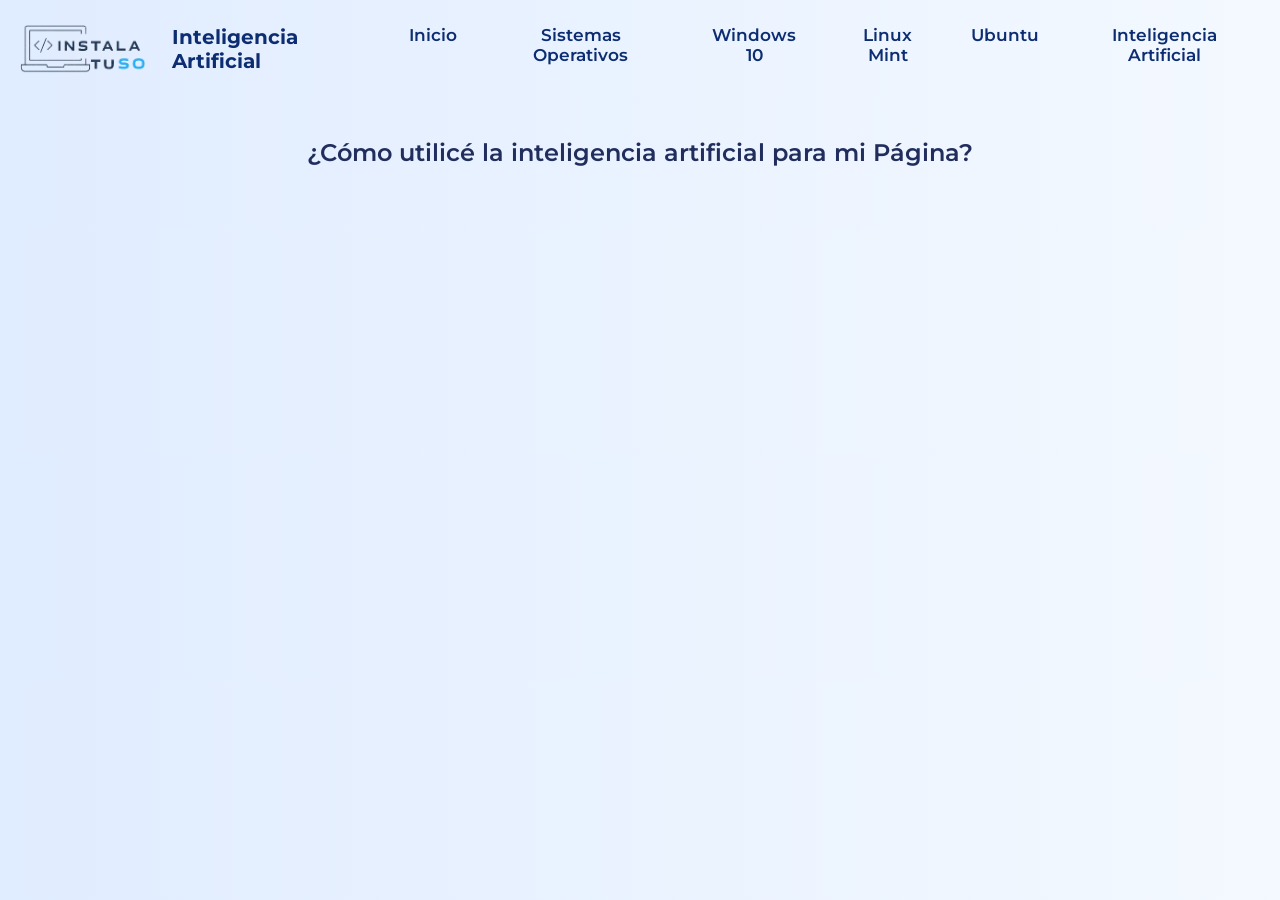
==== inteligencia_artificial.html @ 4befc68d "inteligencia_artificial.html" ====
<!DOCTYPE html>

<html lang="es">

<head>

    <meta charset="UTF-8">
    <meta name="viewport" content="width=device-width, initial-scale=1.0">
    <title> Inteligencia Artificial </title>
    <link rel="stylesheet" href="style.css">
    <link href="https://fonts.googleapis.com/css2?family=Montserrat:wght@400;700&display=swap" rel="stylesheet">
</head>

<body>
    <header class="header">
        <div class="logo">
            <img src="Imagenes\instalatuSO.png" alt="Instala tu SO">
        </div>
        <h1  class="montserrat-bold">Inteligencia Artificial</h1>
        <nav class="montserrat-regular">
            <a href="index.html">Inicio</a>
            <a href="sistemas_operativos.html">Sistemas Operativos</a>
            <a href="windows_10.html">Windows 10</a>
            <a href="linux_mint.html">Linux Mint</a>
            <a href="ubuntu.html">Ubuntu</a>
            <a href="inteligencia_artificial.html">Inteligencia Artificial</a>
        </nav>
    </header>
<main> 
    <div class="contenedor">
       <div class="texto">
          <h2 class="montserrat-regular">¿Cómo utilicé la inteligencia artificial para mi Página?</h2>
       </div>
    </div>
</body>
</html>
---- style.css ----
body {
    margin: 0;
    font-family: Arial, sans-serif;  707BA8
    line-height: 1.6;
    padding: 0;
    background: linear-gradient(to right, #e0ecff, #f4f9ff);
    color: #212E5D;
}

header {
    background: linear-gradient(to right, #e0ecff, #f4f9ff);
    color: #0D2D72;
    padding: 10px 20px;
    display: flex;
    justify-content: space-between;
    lign-items: center;
}

.header .logo {
            display: flex;
            align-items: center;
        }
        .header .logo img {
            height: 50px;
            margin-right: 10px;
        }
        .header .logo span {
            font-weight: bold;
            font-size: 18px;
            color: #0d2d72;
        }


header h1 {
    margin: 15px;
    font-size: 20px;
}

header nav {
    display: flex;
    gap: 20px;
    text-align: center;
    margin-top: 15px;
}

header nav a {
    color:#0d2d72;
    text-decoration: none;
    font-size: 17px;
    margin: 0 10px;
}

header nav a:hover {
    color: #2980b9;
}

main {
    padding: 20px;
   }

.intro {
    max-width: 800px;
    margin: 0 auto 20px auto;
    text-align: center;
    }

.intro h2 {
    color: #0d2d72;
    }

.intro ul {
    list-style-type: none;
    padding: 0;
    }

.intro ul li {
    margin: 10px 0;
    text-align: left;
    }

.intro ul li strong {
    color: #0d2d72;
    }

.intro p {
    text-align: center;
    color: #333;
    }

.button {
    display: inline-block;
    background: #00ABE4;
    color: #fff;
    padding: 10px 20px;
    border-radius: 5px;
    text-decoration: none;
    transition: background 0.3s;
    }

.button:hover {
    background: #2980b9;
    }

.features {
    display: flex;
    justify-content: space-around;
    margin: 20px 0;
    text-align: center;
    }

.features .feature {
    padding: 20px;
    }

.features .feature img {
    width: 50px;
    height: 50px;
    }

.features .feature h3 {
    color: #333;
    margin-top: 10px;
    }   

.content {
    flex: 1;
    padding: 20px;
    margin-right: 220px; /* Espacio para el índice */
}

.sidebar {
    width: 200px;
    position: fixed;
    right: 0;
    top: 60px; /* Espacio para el encabezado */
    height: calc(100% - 60px); /* Ajusta la altura para que no se solape con el encabezado */
    background-color: #f4f4f4;
    padding: 20px;
    box-shadow: -2px 0 5px rgba(0,0,0,0.1);
    overflow-y: auto; /* Se desplaza si hay mucho texto */
    border-radius: 8px;
}

.sidebar h2 {
    margin-top: 0;
}

.sidebar ul {
    list-style-type: none;
    padding: 0;
}

.sidebar ul li {
    margin: 10px 0;
}

.sidebar ul li a {
    text-decoration: none;
    color: #333;
}

.sidebar ul li a:hover {
    text-decoration: underline;
}

.contenedor {
    display: flex;
    flex-direction: column;
    align-items: center;
}

.texto {
    max-width: 800px;
    margin-bottom: 20px;
}

.imagen {
    margin-top: 20px;
}

.imagen img {
    max-width: 100%;
}

.montserrat-normal  {
  font-family: "Montserrat", sans-serif;
  font-optical-sizing: auto;
  font-weight: 400;
  font-style: normal;
}

.montserrat-regular {
  font-family: "Montserrat", sans-serif;
  font-optical-sizing: auto;
  font-weight: 600;
  font-style: normal;
}

.montserrat-bold {
  font-family: "Montserrat", sans-serif;
  font-optical-sizing: auto;
  font-weight: bold;
  font-style: bold;
}
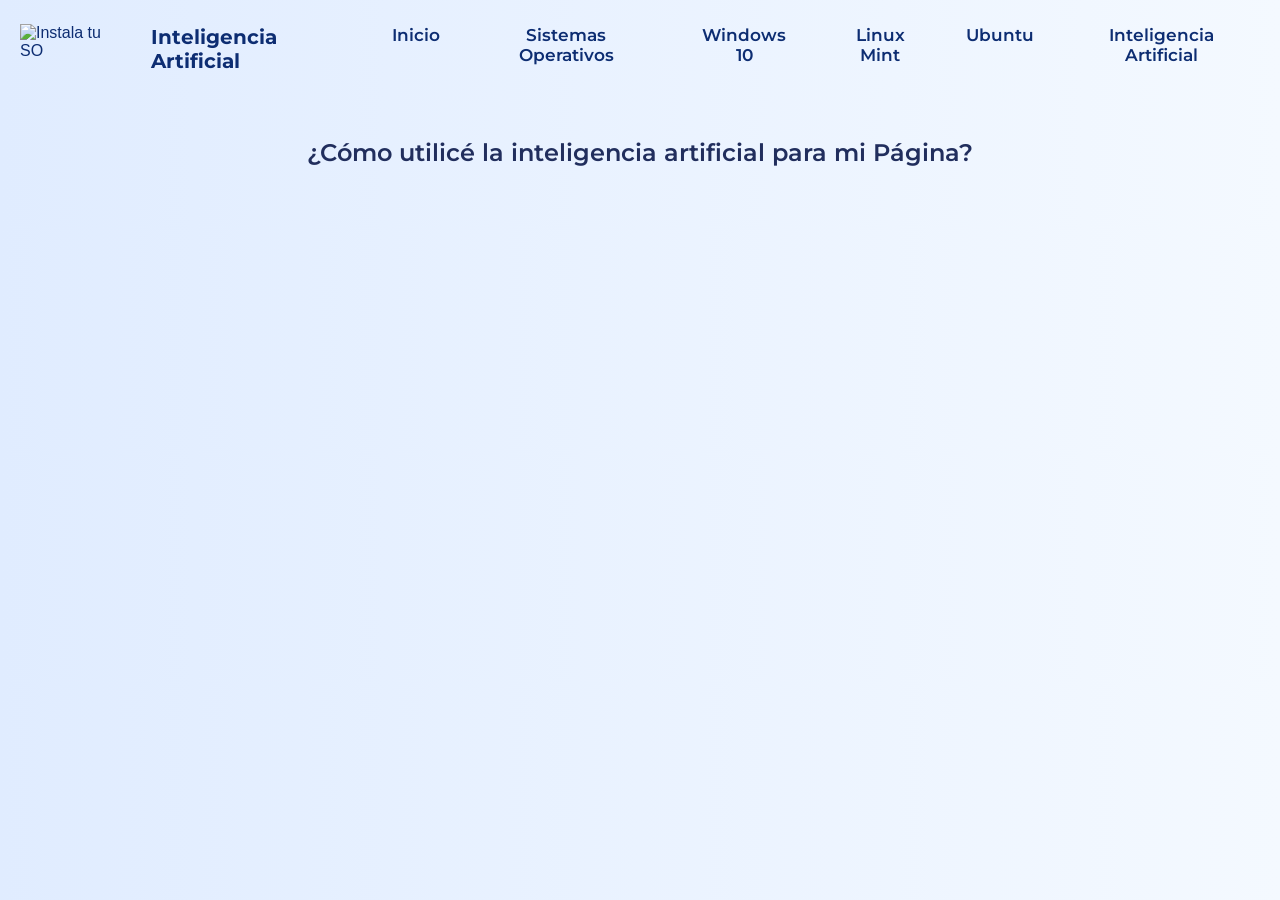
==== commit fc6ba437: "Add files via upload" ====
--- a/inteligencia_artificial.html
+++ b/inteligencia_artificial.html
@@ -14,7 +14,7 @@
 <body>
     <header class="header">
         <div class="logo">
-            <img src="Imagenes\instalatuSO.png" alt="Instala tu SO">
+            <img src="C:\Users\betic\Desktop\Proyecto Unidad II\Imagenes\instalatuSO.png" alt="Instala tu SO">
         </div>
         <h1  class="montserrat-bold">Inteligencia Artificial</h1>
         <nav class="montserrat-regular">
@@ -30,7 +30,8 @@
     <div class="contenedor">
        <div class="texto">
           <h2 class="montserrat-regular">¿Cómo utilicé la inteligencia artificial para mi Página?</h2>
+          
        </div>
     </div>
 </body>
-</html>
+</html>
--- a/style.css
+++ b/style.css
@@ -58,6 +58,11 @@
     padding: 20px;
    }
 
+a {
+    text-decoration: none;
+    color: inherit;
+  }
+
 .intro {
     max-width: 800px;
     margin: 0 auto 20px auto;
@@ -88,19 +93,45 @@
     }
 
 .button {
-    display: inline-block;
-    background: #00ABE4;
-    color: #fff;
-    padding: 10px 20px;
-    border-radius: 5px;
-    text-decoration: none;
+   background-color: #00BFFF; /* Color celeste */
+    border: none;
+    color: white;
+    padding: 15px 32px;
+    text-align: center;
+    text-decoration: none;
+    display: flex;
+    font-size: 16px;
+    margin: 4px 2px;
+    cursor: pointer;
+    border-radius: 12px; /* Borde redondeado */
     transition: background 0.3s;
-    }
+    justify-content: center;
+    }
+
 
 .button:hover {
     background: #2980b9;
     }
 
+.button-container {
+            justify-content: center;
+            width: 100%;
+            display: center;
+            margin: 0 auto;
+        }
+
+.button-link {
+    display: inline-block;
+    padding: 10px 20px;
+    font-size: 16px;
+    color: #fff;
+    background-color: #09BCDC;
+    text-decoration: none;
+    border-radius: 5px;
+    text-align: center;
+    margin-left: 5px; /* Separación entre imagen y botón */
+  }
+
 .features {
     display: flex;
     justify-content: space-around;
@@ -113,8 +144,8 @@
     }
 
 .features .feature img {
-    width: 50px;
-    height: 50px;
+    width: 100px;
+    height: 100px;
     }
 
 .features .feature h3 {
@@ -163,11 +194,37 @@
     text-decoration: underline;
 }
 
+.container {
+    display: flex;
+    align-items: center;
+    margin-right: 7px;
+  }
+
+ .container img {
+    max-width: 50px;
+    height: auto;
+    margin-right: 5px; /* Margen derecho para separar la imagen del botón */
+  }
+
 .contenedor {
     display: flex;
     flex-direction: column;
     align-items: center;
 }
+
+.contenedor-jus {
+    display: flex;
+    flex-direction: column;
+    align-items: left;
+}
+
+ .contenedor-izq {
+            display: flex;
+            align-items: center;
+             flex-direction: column;
+            justify-content: space-between;
+            padding: 20px;
+        }
 
 .texto {
     max-width: 800px;
@@ -175,7 +232,10 @@
 }
 
 .imagen {
-    margin-top: 20px;
+    margin-bottom: 20px;
+    text-align: center;
+    display: block;
+    margin: 20px auto;
 }
 
 .imagen img {
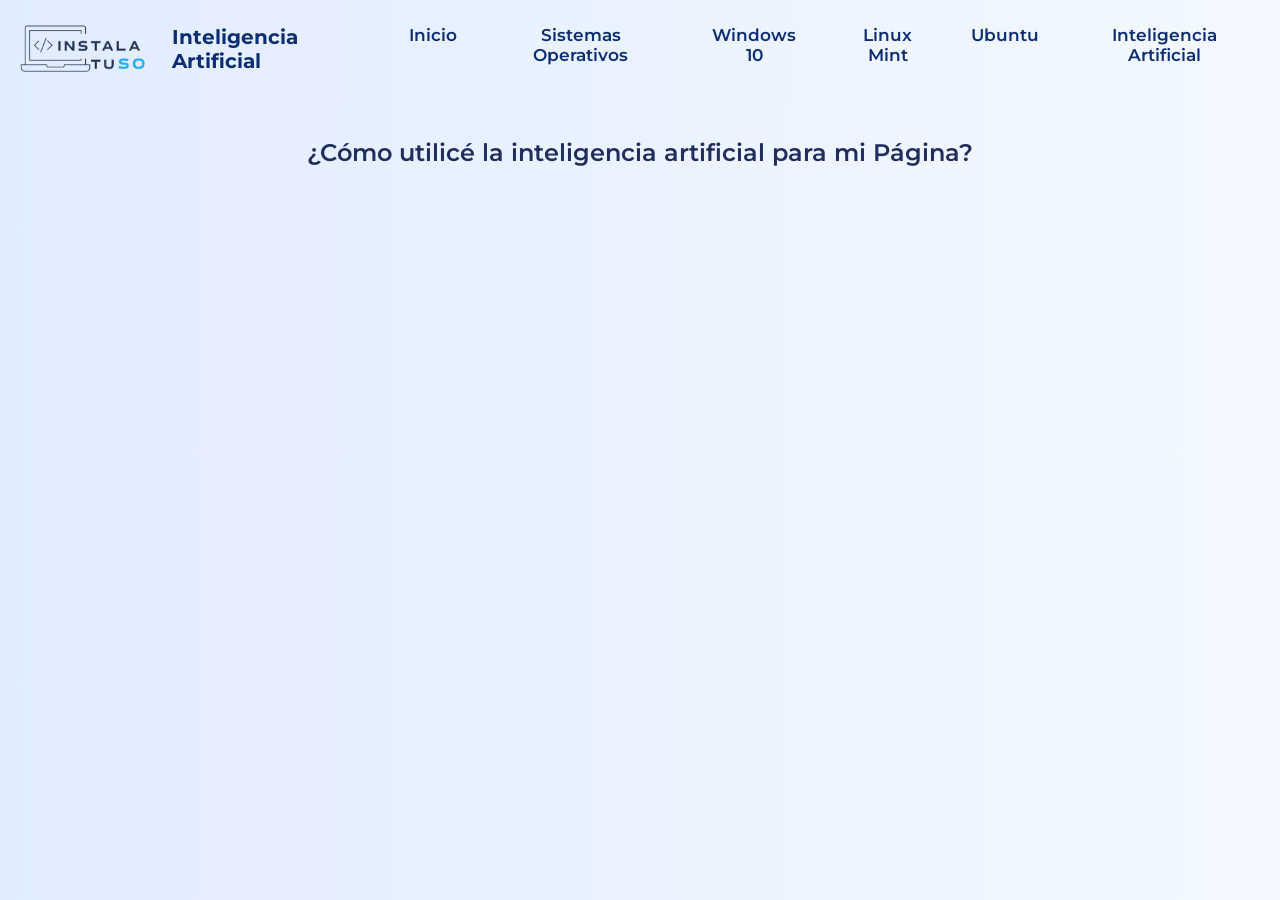
==== commit 6b73cee8: "inteligencia_artificial.html" ====
--- a/inteligencia_artificial.html
+++ b/inteligencia_artificial.html
@@ -14,7 +14,7 @@
 <body>
     <header class="header">
         <div class="logo">
-            <img src="C:\Users\betic\Desktop\Proyecto Unidad II\Imagenes\instalatuSO.png" alt="Instala tu SO">
+            <img src="Imagenes\instalatuSO.png" alt="Instala tu SO">
         </div>
         <h1  class="montserrat-bold">Inteligencia Artificial</h1>
         <nav class="montserrat-regular">
@@ -34,4 +34,4 @@
        </div>
     </div>
 </body>
-</html>+</html>
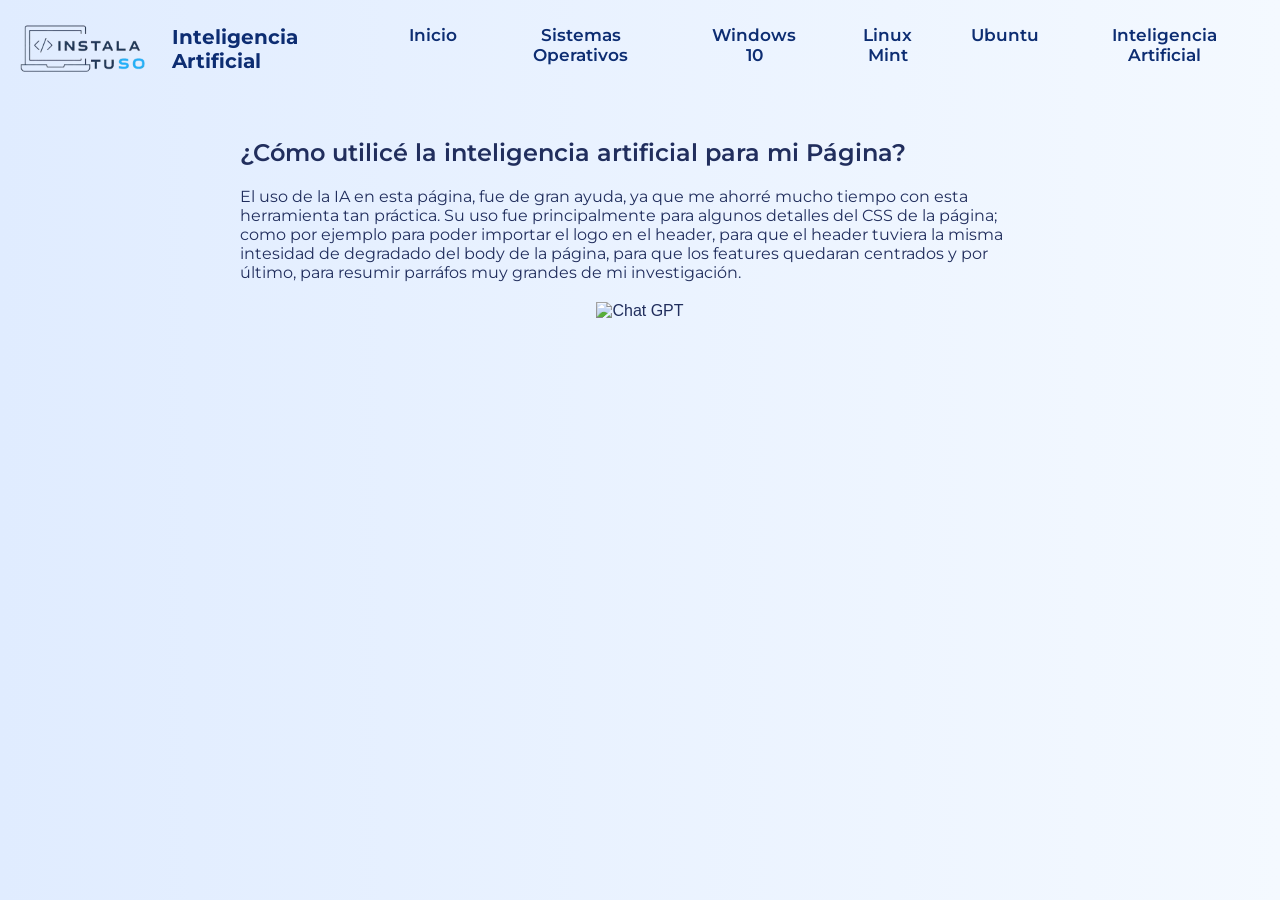
==== commit 2456d440: "inteligencia_artificial.html" ====
--- a/inteligencia_artificial.html
+++ b/inteligencia_artificial.html
@@ -30,8 +30,13 @@
     <div class="contenedor">
        <div class="texto">
           <h2 class="montserrat-regular">¿Cómo utilicé la inteligencia artificial para mi Página?</h2>
-          
+        <p class="montserrat-normal">El uso de la IA en esta página, fue de gran ayuda, ya que me ahorré mucho tiempo con esta herramienta tan práctica. Su uso fue principalmente para algunos detalles del CSS de la página; como por ejemplo para poder importar el logo en el header, para que el header tuviera la misma intesidad de degradado del body de la página, para que los features quedaran centrados y por último, para resumir parráfos muy grandes de mi investigación.</p>
+           <div class="imagen">
+           <img src="C:\Users\betic\Desktop\Proyecto Unidad II\Imagenes\chatgpt.png" alt="Chat GPT"width="300px" height="auto">
+       </div>
+    
        </div>
     </div>
+     </div>
 </body>
 </html>
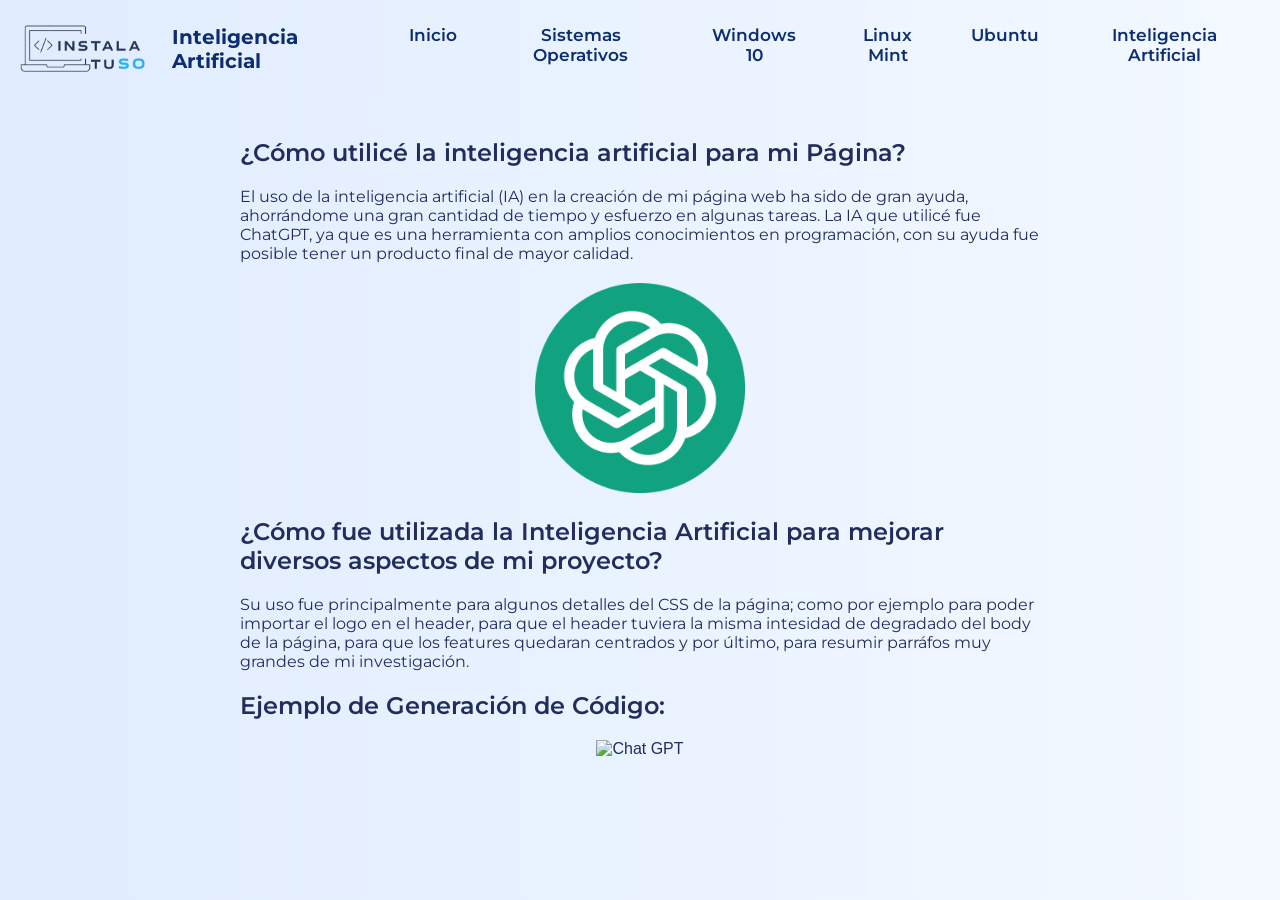
==== commit 8c477c8c: "inteligencia_artificial.html" ====
--- a/inteligencia_artificial.html
+++ b/inteligencia_artificial.html
@@ -30,11 +30,22 @@
     <div class="contenedor">
        <div class="texto">
           <h2 class="montserrat-regular">¿Cómo utilicé la inteligencia artificial para mi Página?</h2>
-        <p class="montserrat-normal">El uso de la IA en esta página, fue de gran ayuda, ya que me ahorré mucho tiempo con esta herramienta tan práctica. Su uso fue principalmente para algunos detalles del CSS de la página; como por ejemplo para poder importar el logo en el header, para que el header tuviera la misma intesidad de degradado del body de la página, para que los features quedaran centrados y por último, para resumir parráfos muy grandes de mi investigación.</p>
+          <p class="montserrat-normal">El uso de la inteligencia artificial (IA) en la creación de mi página web ha sido de gran ayuda, ahorrándome una gran cantidad de tiempo y esfuerzo en algunas tareas. La IA que utilicé fue ChatGPT, ya que es una herramienta con amplios conocimientos en programación, con su ayuda fue posible tener un producto final de mayor calidad. </p>
+
            <div class="imagen">
-           <img src="C:\Users\betic\Desktop\Proyecto Unidad II\Imagenes\chatgpt.png" alt="Chat GPT"width="300px" height="auto">
-       </div>
-    
+           <img src="Imagenes\chatgpt.png" alt="Chat GPT"width="210px" height="auto">
+            </div>
+
+        <h2 class="montserrat-regular">¿Cómo fue utilizada la Inteligencia Artificial para mejorar diversos aspectos de mi proyecto?</h2>
+        <p class="montserrat-normal"> 
+            Su uso fue principalmente para algunos detalles del CSS de la página; como por ejemplo para poder importar el logo en el header, para que el header tuviera la misma intesidad de degradado del body de la página, para que los features quedaran centrados y por último, para resumir parráfos muy grandes de mi investigación.
+        </p>
+
+        <h2 class="montserrat-regular">Ejemplo de Generación de Código:</h2>
+
+           <div class="imagen">
+           <img src="Imagenes\gpthelp.png" alt="Chat GPT"width="750px" height="auto">
+            </div>
        </div>
     </div>
      </div>
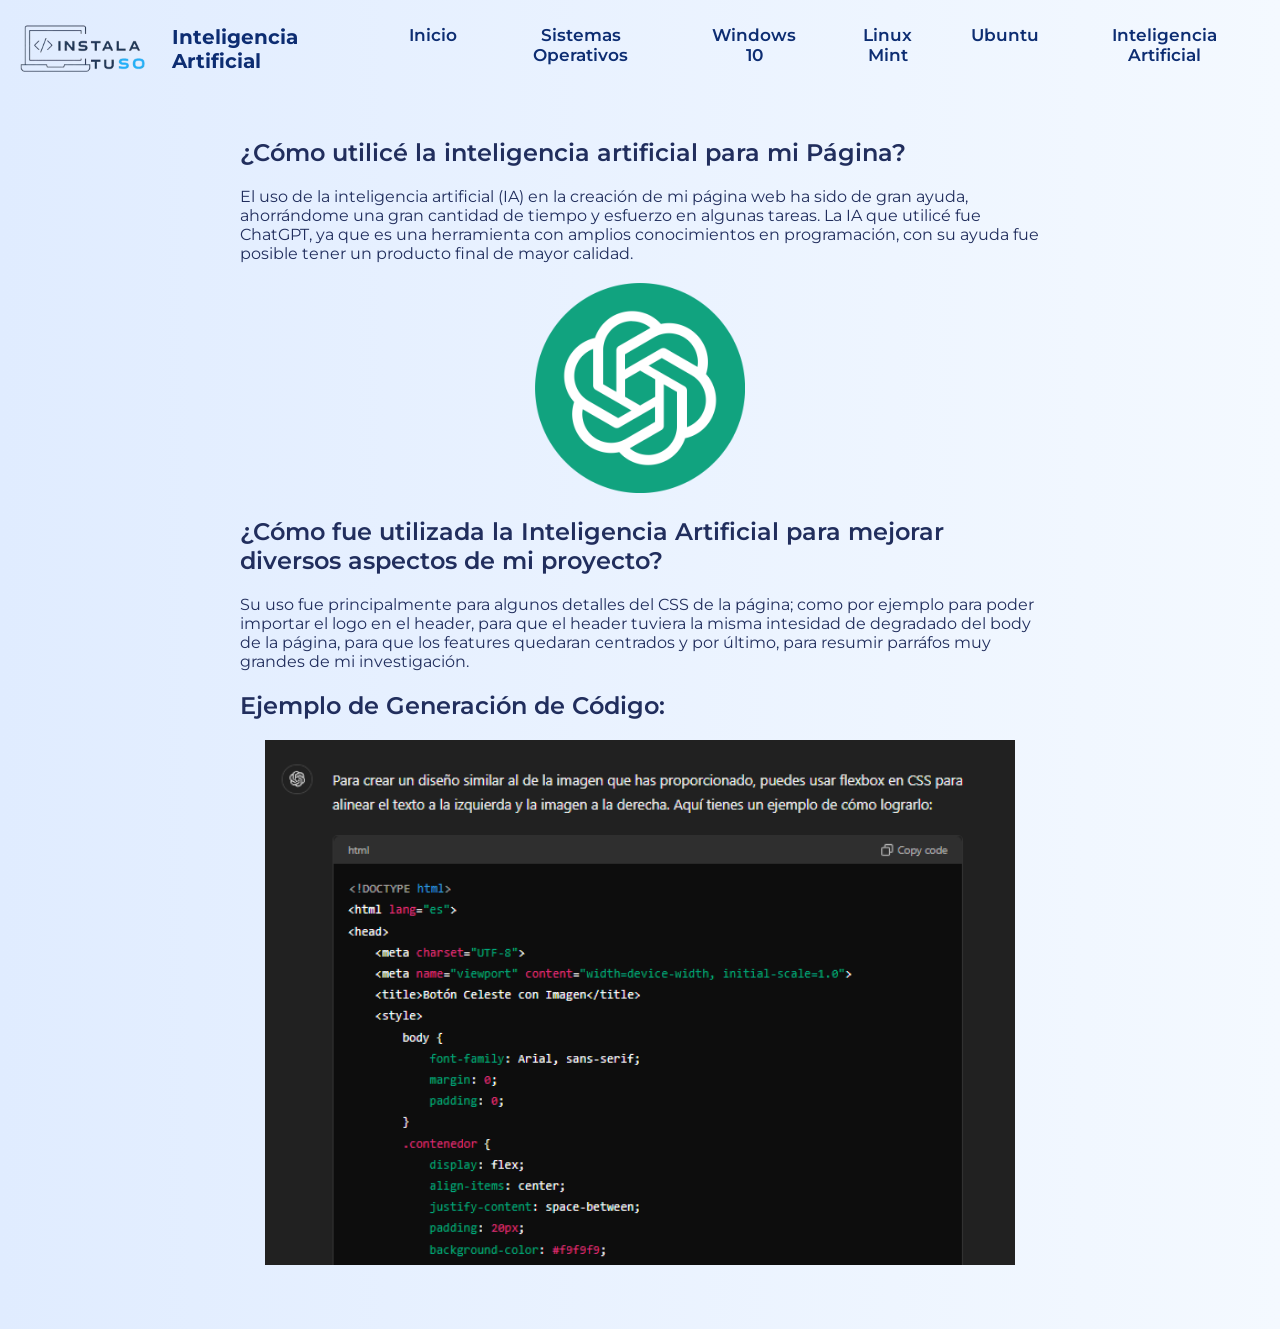
==== commit 50d90b48: "inteligencia_artificial.html" ====
--- a/inteligencia_artificial.html
+++ b/inteligencia_artificial.html
@@ -44,7 +44,7 @@
         <h2 class="montserrat-regular">Ejemplo de Generación de Código:</h2>
 
            <div class="imagen">
-           <img src="Imagenes\gpthelp.png" alt="Chat GPT"width="750px" height="auto">
+           <img src="Imagenes\gpthelp.PNG" alt="Chat GPT"width="750px" height="auto">
             </div>
        </div>
     </div>
